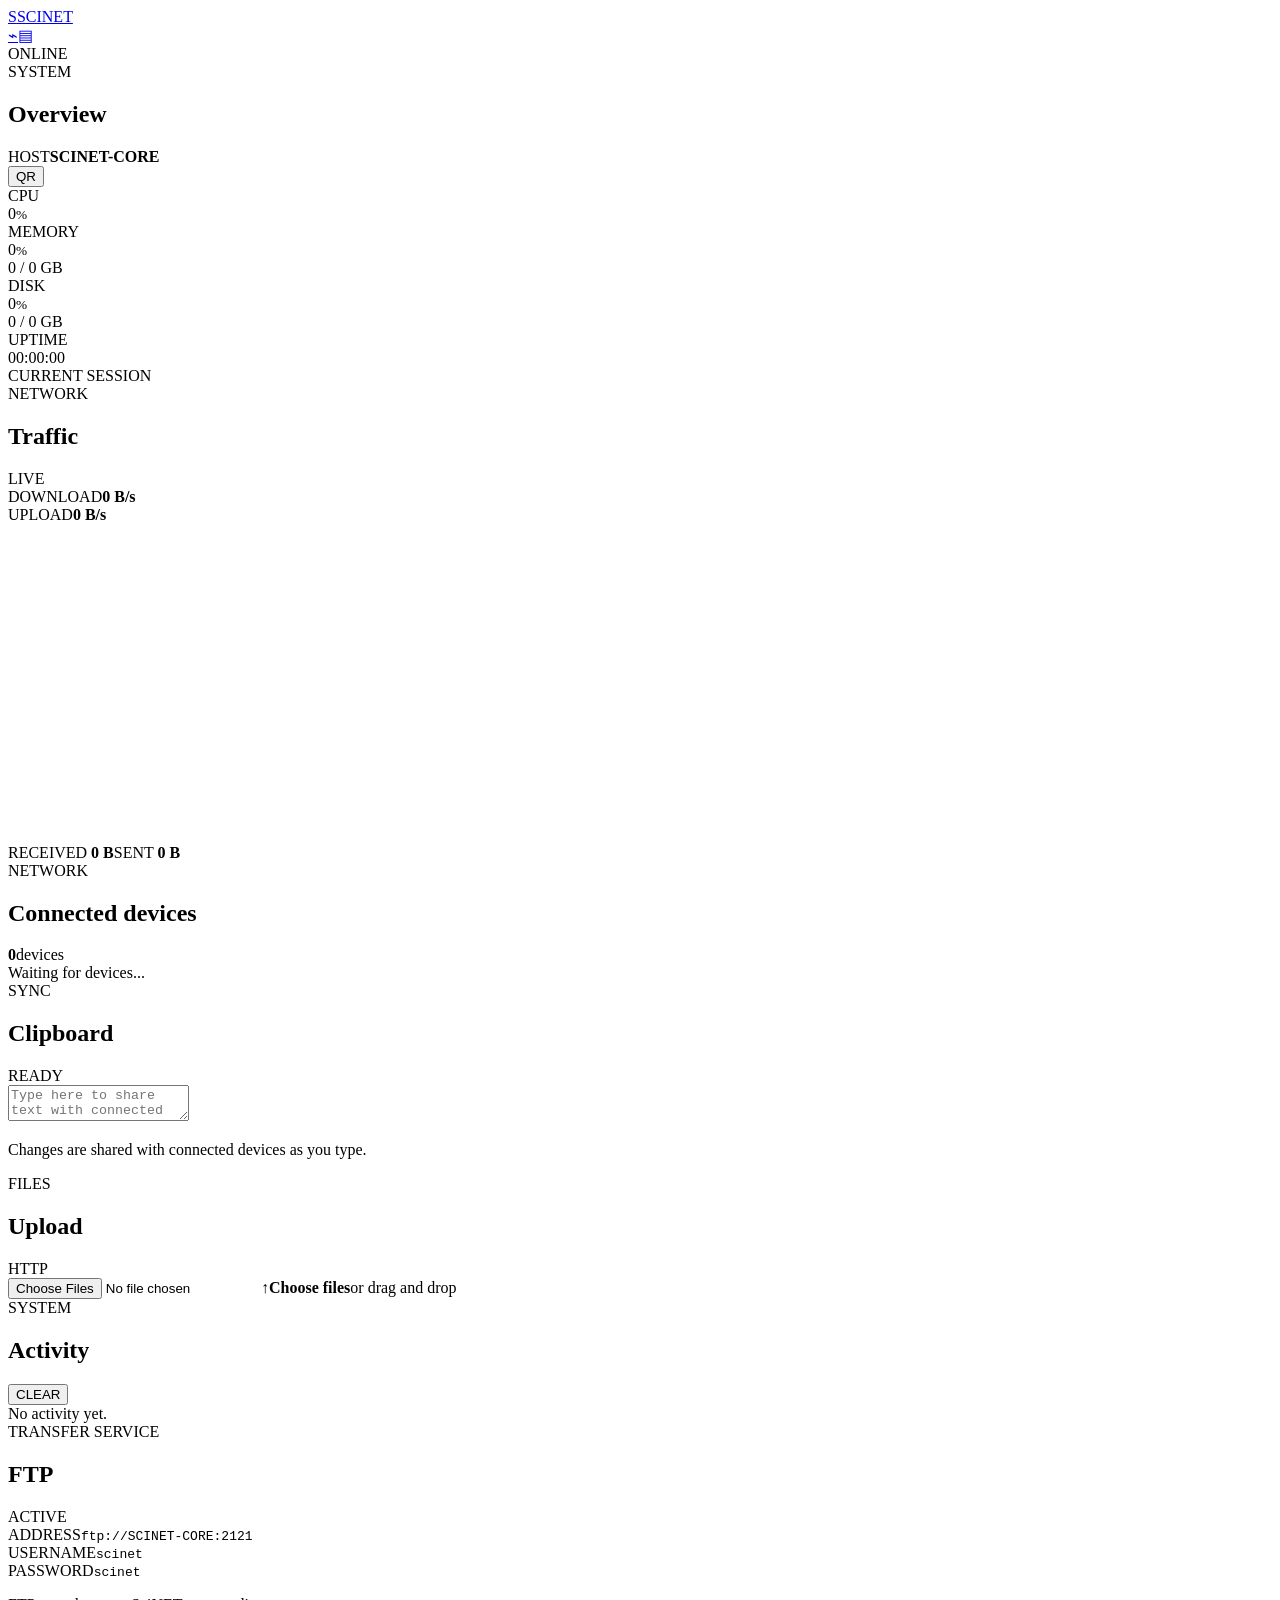
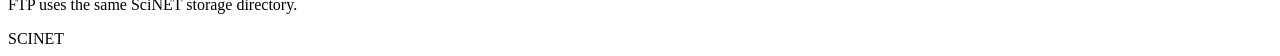
==== legacy-web/index.html @ 15b4ded8 "Start native Android client and archive web frontend" ====
<!doctype html>
<html lang="en">
<head>
  <meta charset="utf-8">
  <meta name="viewport" content="width=device-width, initial-scale=1">
  <meta name="theme-color" content="#0b0d10">
  <meta name="apple-mobile-web-app-capable" content="yes">
  <meta name="apple-mobile-web-app-status-bar-style" content="black-translucent">
  <link rel="manifest" href="/manifest.webmanifest">
  <link rel="icon" href="/static/icon.svg" type="image/svg+xml">
  <title>SciNET</title>
  <link rel="stylesheet" href="/static/style.css">
</head>
<body>
<div class="app-shell">
<header class="topbar"><a class="brand" href="/"><span class="brand-mark">S</span><span class="brand-name">SCINET</span></a><div class="topbar-actions"><a class="file-shortcut" href="/control" aria-label="Remote control" title="Remote control">⌁</a><a class="file-shortcut" href="/files" aria-label="Open file manager" title="File manager">▤</a><button class="file-shortcut install-app" id="installApp" type="button" hidden aria-label="Install SciNET" title="Install SciNET">↓</button><div class="top-status"><span class="status-dot"></span><span id="connectionText">ONLINE</span></div></div></header>
<main>
<section class="page-head"><div><div class="section-kicker">SYSTEM</div><h1>Overview</h1></div><div class="head-actions"><div class="host-info"><span>HOST</span><strong id="hostname">SCINET-CORE</strong></div><button class="qr-button" id="openQr" type="button" aria-label="Show QR code">QR</button></div></section>

<section class="stats-grid">
<article class="card stat-card"><div class="label">CPU</div><div class="stat-main"><span id="cpu">0</span><small>%</small></div><div class="meter"><i id="cpuBar"></i></div></article>
<article class="card stat-card"><div class="label">MEMORY</div><div class="stat-main"><span id="ram">0</span><small>%</small></div><div class="detail" id="ramDetail">0 / 0 GB</div><div class="meter"><i id="ramBar"></i></div></article>
<article class="card stat-card"><div class="label">DISK</div><div class="stat-main"><span id="disk">0</span><small>%</small></div><div class="detail" id="diskDetail">0 / 0 GB</div><div class="meter"><i id="diskBar"></i></div></article>
<article class="card stat-card"><div class="label">UPTIME</div><div class="stat-main uptime" id="uptime">00:00:00</div><div class="detail">CURRENT SESSION</div></article>
</section>
<section class="monitor-grid">
<article class="card network-card"><div class="section-head"><div><div class="label">NETWORK</div><h2>Traffic</h2></div><span class="pill live">LIVE</span></div><div class="traffic-values"><div><span class="traffic-label">DOWNLOAD</span><strong id="downloadRate">0 B/s</strong></div><div><span class="traffic-label">UPLOAD</span><strong id="uploadRate">0 B/s</strong></div></div><div class="network-chart"><svg viewBox="0 0 600 150" preserveAspectRatio="none"><polyline id="networkLine" points="0,140 600,140" fill="none" /></svg></div><div class="traffic-total"><span>RECEIVED <strong id="receivedTotal">0 B</strong></span><span>SENT <strong id="sentTotal">0 B</strong></span></div></article>
<article class="card devices-card monitor-devices-card"><div class="section-head"><div><div class="label">NETWORK</div><h2>Connected devices</h2></div><div class="device-count"><strong id="deviceCount">0</strong><span>devices</span></div></div><div id="deviceList" class="device-list"><div class="empty">Waiting for devices...</div></div></article>
</section>

<section class="phase2-grid">

<article class="card clipboard-card"><div class="section-head"><div><div class="label">SYNC</div><h2>Clipboard</h2></div><span class="pill" id="clipboardState">READY</span></div><textarea id="clipboardText" aria-label="Live shared clipboard" placeholder="Type here to share text with connected devices..." spellcheck="false"></textarea><p class="clipboard-hint">Changes are shared with connected devices as you type.</p></article>
<article class="card transfer-card upload-card"><div class="section-head"><div><div class="label">FILES</div><h2>Upload</h2></div><span class="pill">HTTP</span></div><label class="dropzone" id="dropzone"><input type="file" id="fileInput" multiple><span class="upload-mark">↑</span><strong>Choose files</strong><span>or drag and drop</span></label><div id="uploadList" class="upload-list"></div></article>
</section>

<section class="transfer-grid lower-grid"><article class="card events-card"><div class="section-head"><div><div class="label">SYSTEM</div><h2>Activity</h2></div><button class="button" id="clearEvents">CLEAR</button></div><div id="eventList" class="event-list"><div class="empty">No activity yet.</div></div></article><article class="card transfer-card"><div class="section-head"><div><div class="label">TRANSFER SERVICE</div><h2>FTP</h2></div><span class="pill live">ACTIVE</span></div><div class="ftp-grid"><div><span class="ftp-label">ADDRESS</span><code id="ftpAddress">ftp://SCINET-CORE:2121</code></div><div><span class="ftp-label">USERNAME</span><code>scinet</code></div><div><span class="ftp-label">PASSWORD</span><code>scinet</code></div></div><p class="ftp-note">FTP uses the same SciNET storage directory.</p></article>
</section>
</main><footer>SCINET</footer>
</div>
<div class="modal-backdrop" id="qrModal" hidden><div class="qr-modal" role="dialog" aria-modal="true" aria-labelledby="qrTitle"><div class="section-head"><div><div class="label">CONNECTION</div><h2 id="qrTitle">SciNET QR</h2></div><button class="modal-close" id="closeQr" type="button" aria-label="Close">×</button></div><div class="qr-wrap"><img id="qrCode" src="/api/qr" alt="SciNET local connection QR code"></div><code id="webAddress">Loading local address...</code><div class="qr-actions"><button class="button" id="copyAddress">COPY ADDRESS</button></div></div></div>
<script src="/static/app.js"></script>
</body></html>
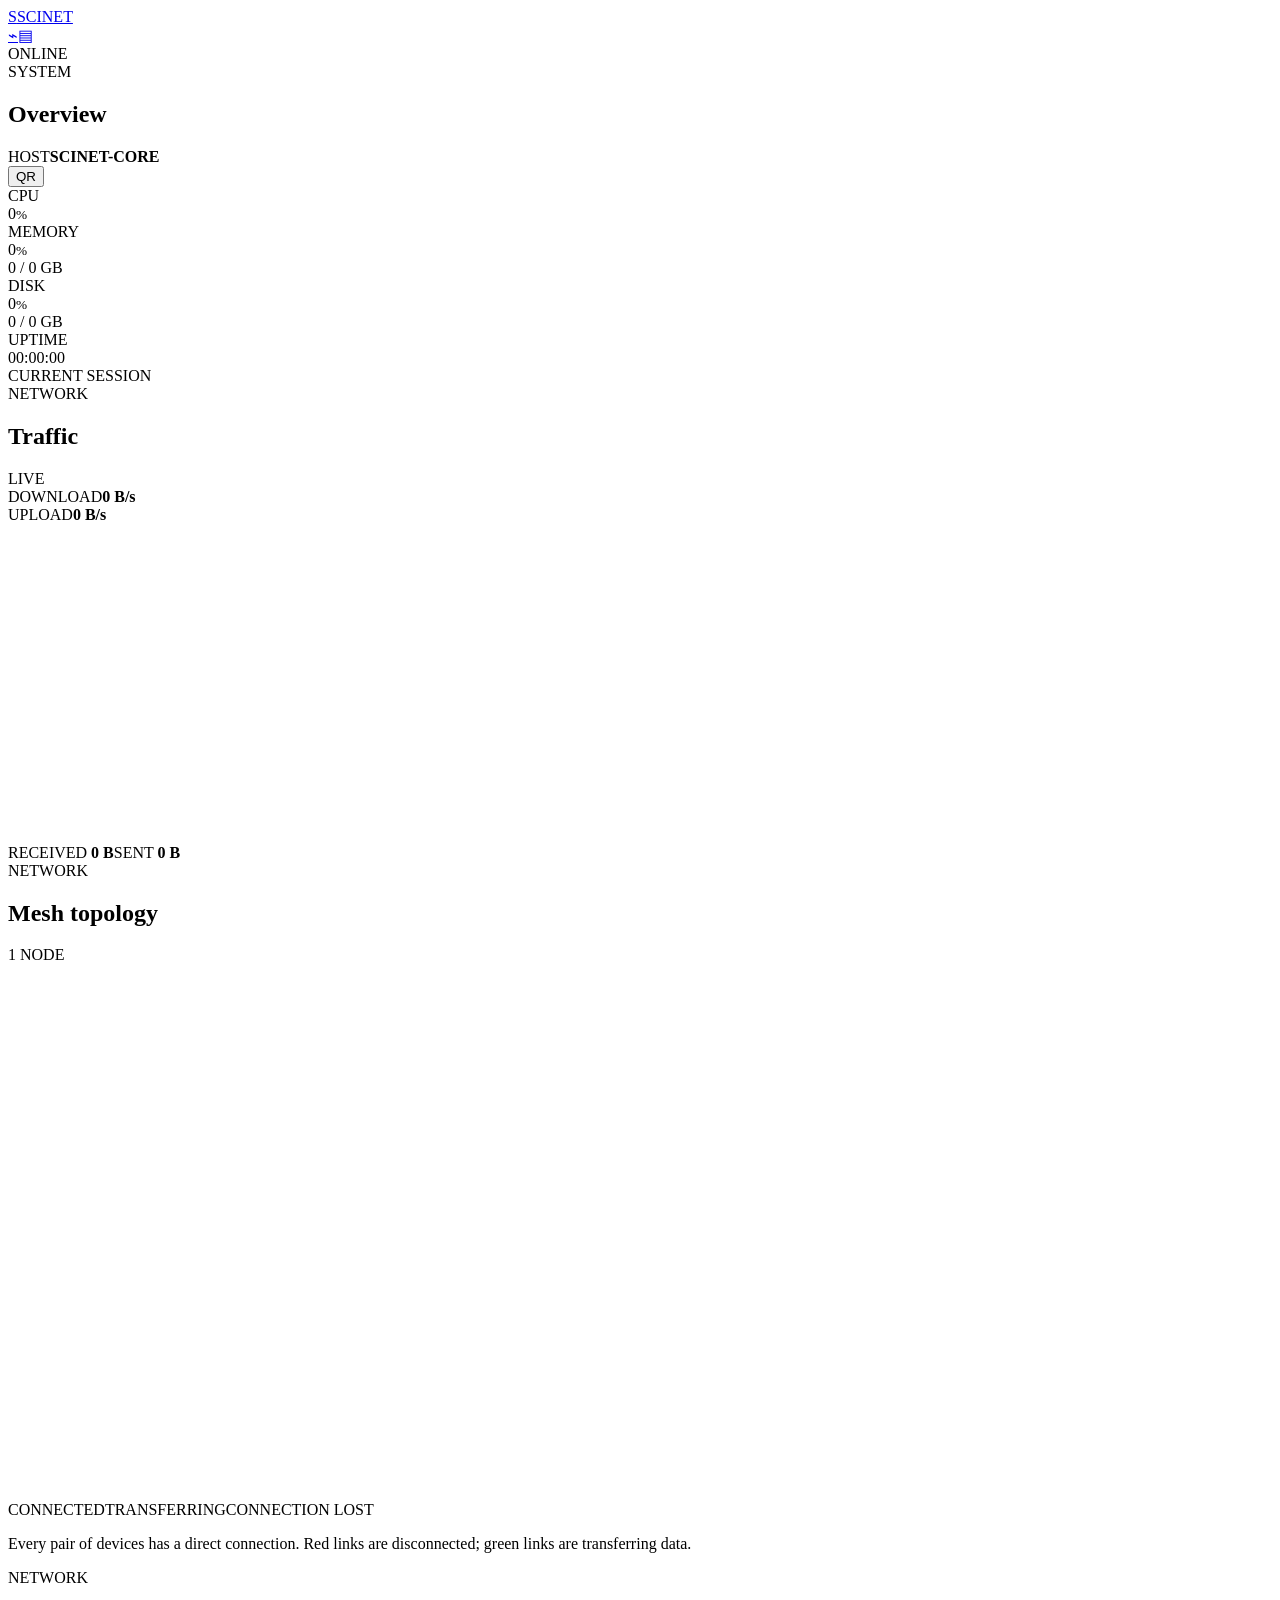
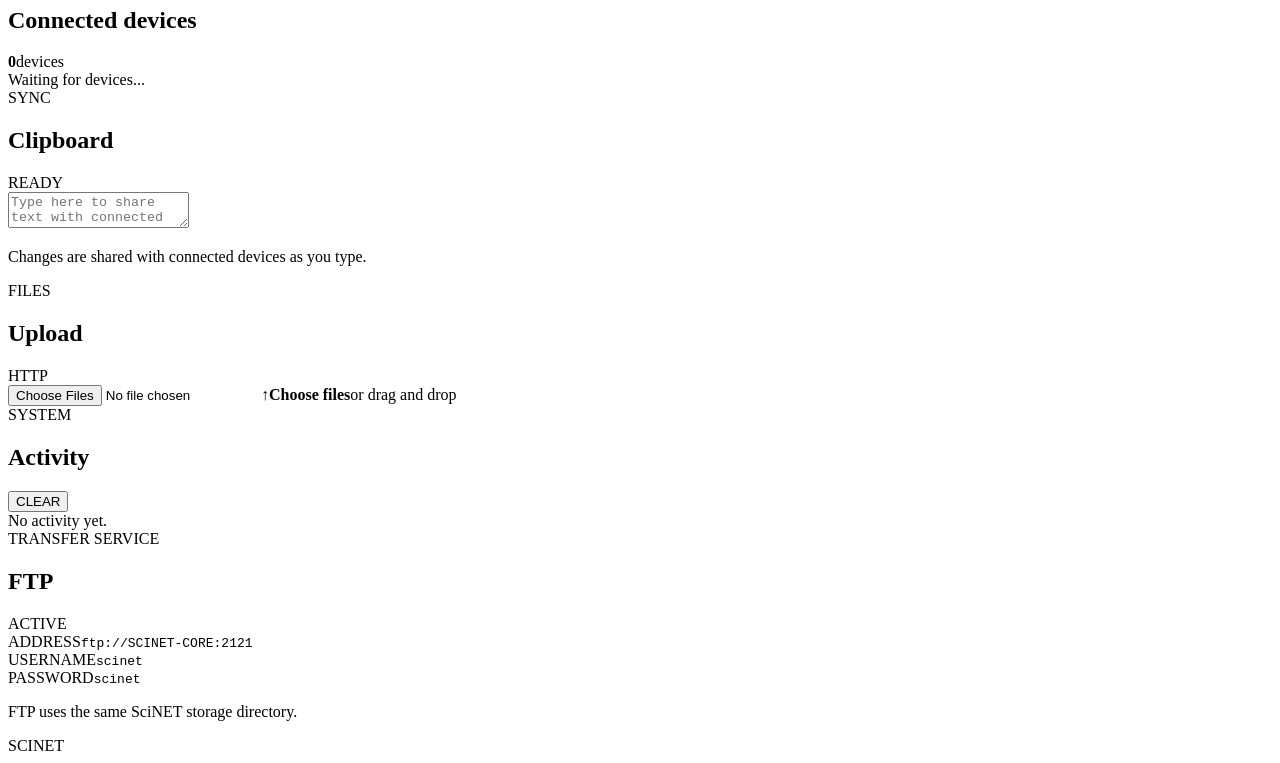
==== commit 893e81a9: "Add full mesh topology widget beneath traffic" ====
--- a/legacy-web/index.html
+++ b/legacy-web/index.html
@@ -25,6 +25,7 @@
 </section>
 <section class="monitor-grid">
 <article class="card network-card"><div class="section-head"><div><div class="label">NETWORK</div><h2>Traffic</h2></div><span class="pill live">LIVE</span></div><div class="traffic-values"><div><span class="traffic-label">DOWNLOAD</span><strong id="downloadRate">0 B/s</strong></div><div><span class="traffic-label">UPLOAD</span><strong id="uploadRate">0 B/s</strong></div></div><div class="network-chart"><svg viewBox="0 0 600 150" preserveAspectRatio="none"><polyline id="networkLine" points="0,140 600,140" fill="none" /></svg></div><div class="traffic-total"><span>RECEIVED <strong id="receivedTotal">0 B</strong></span><span>SENT <strong id="sentTotal">0 B</strong></span></div></article>
+<article class="card mesh-card"><div class="section-head"><div><div class="label">NETWORK</div><h2>Mesh topology</h2></div><span class="pill live" id="meshNodeCount">1 NODE</span></div><div class="mesh-graph" id="meshGraph" role="img" aria-label="SciNET full-mesh network topology"><svg id="meshSvg" viewBox="0 0 760 320" preserveAspectRatio="xMidYMid meet"><g id="meshEdges"></g><g id="meshNodes"></g></svg></div><div class="mesh-legend"><span><i class="mesh-state connected"></i>CONNECTED</span><span><i class="mesh-state transferring"></i>TRANSFERRING</span><span><i class="mesh-state lost"></i>CONNECTION LOST</span></div><p class="mesh-hint">Every pair of devices has a direct connection. Red links are disconnected; green links are transferring data.</p></article>
 <article class="card devices-card monitor-devices-card"><div class="section-head"><div><div class="label">NETWORK</div><h2>Connected devices</h2></div><div class="device-count"><strong id="deviceCount">0</strong><span>devices</span></div></div><div id="deviceList" class="device-list"><div class="empty">Waiting for devices...</div></div></article>
 </section>
 
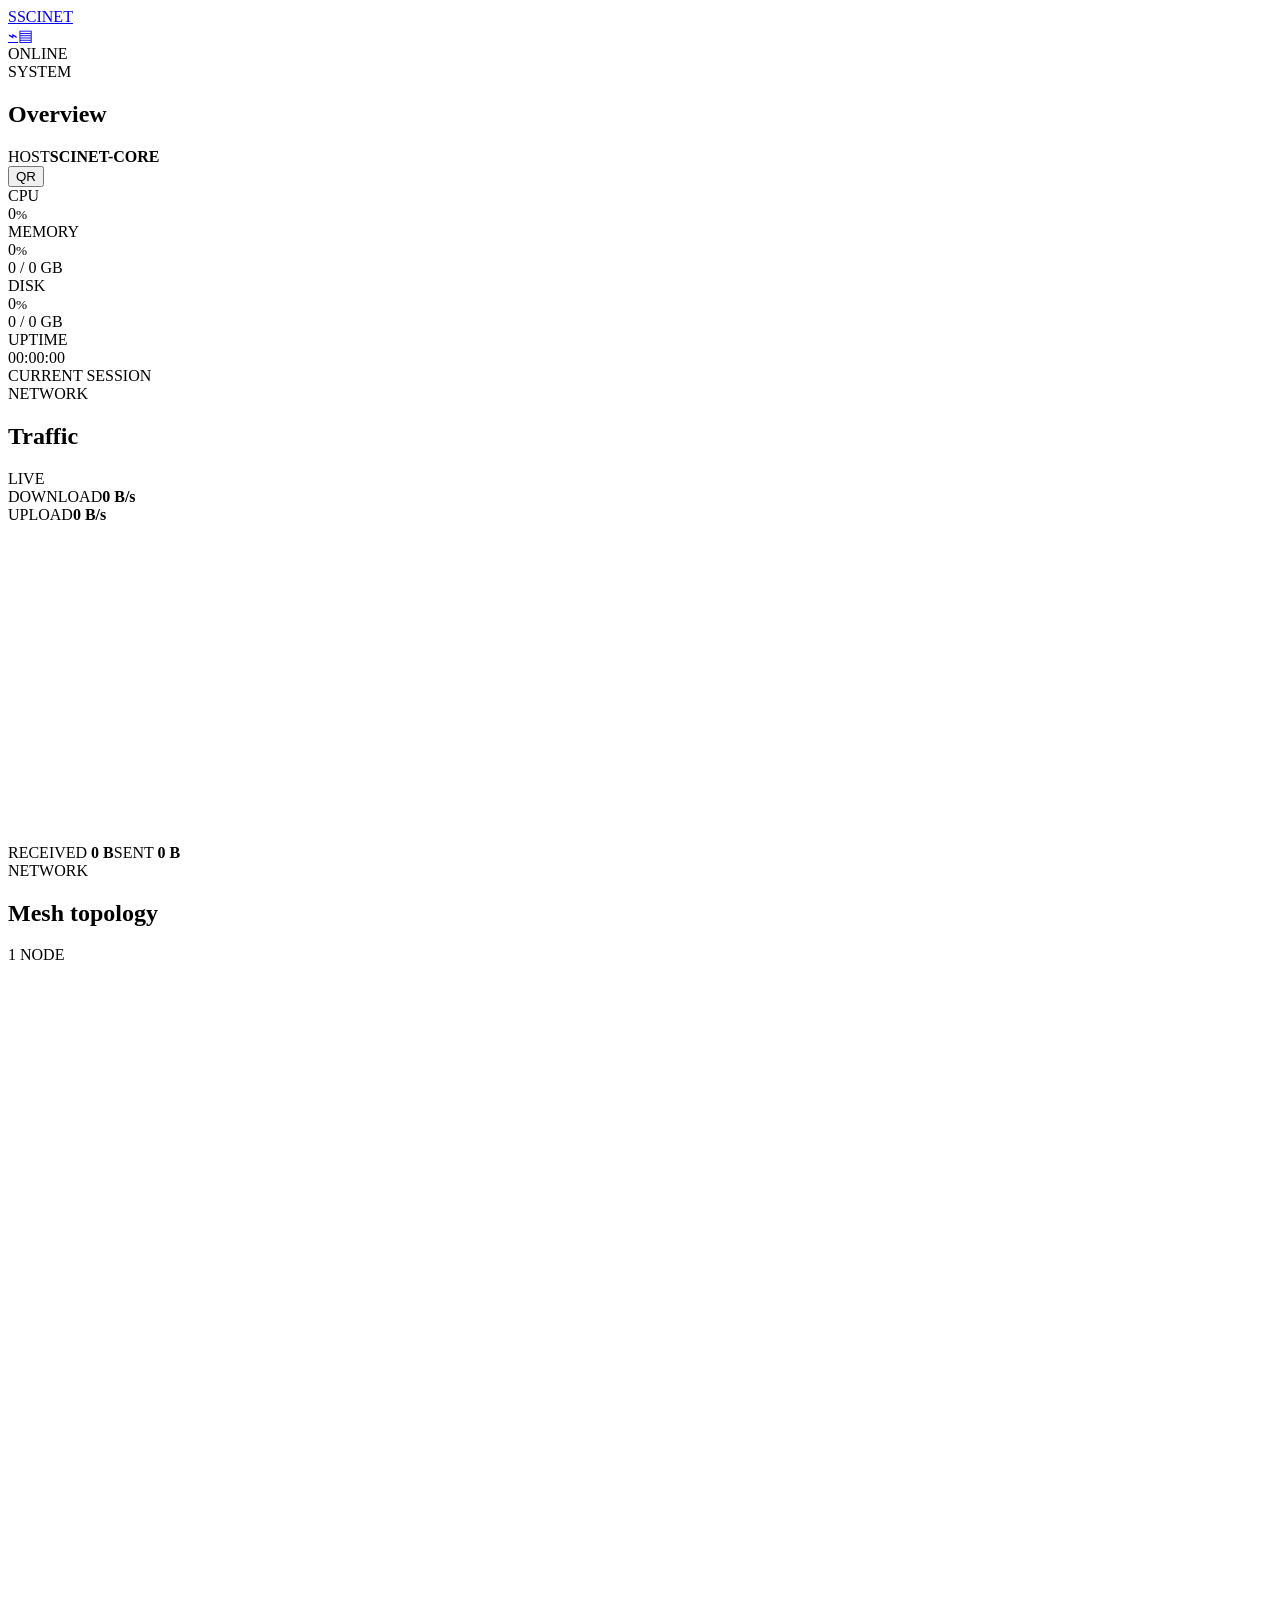
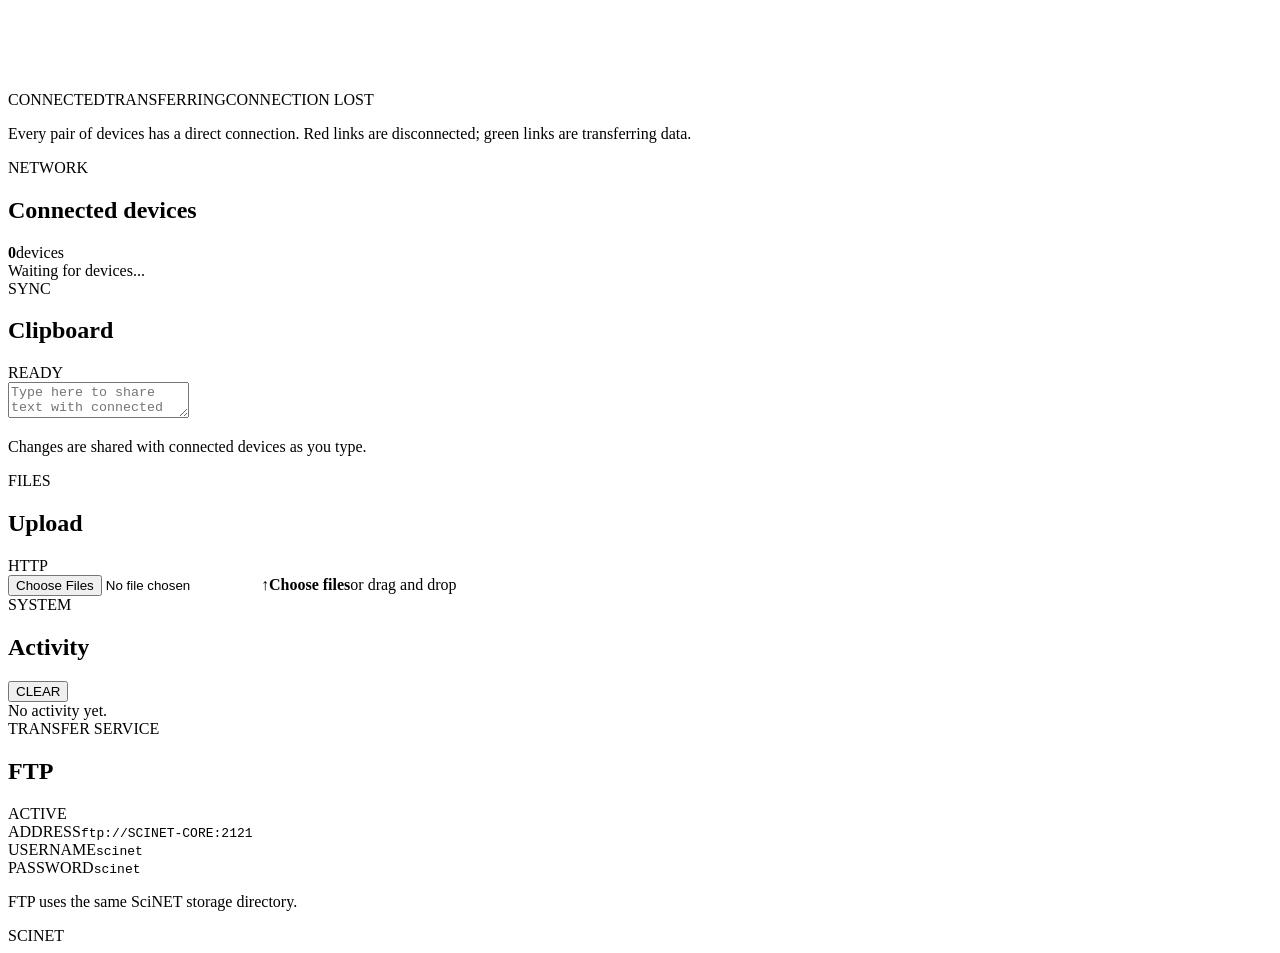
==== commit 2d943e9f: "Fit the mesh graph to the existing dashboard grid" ====
--- a/legacy-web/index.html
+++ b/legacy-web/index.html
@@ -25,7 +25,7 @@
 </section>
 <section class="monitor-grid">
 <article class="card network-card"><div class="section-head"><div><div class="label">NETWORK</div><h2>Traffic</h2></div><span class="pill live">LIVE</span></div><div class="traffic-values"><div><span class="traffic-label">DOWNLOAD</span><strong id="downloadRate">0 B/s</strong></div><div><span class="traffic-label">UPLOAD</span><strong id="uploadRate">0 B/s</strong></div></div><div class="network-chart"><svg viewBox="0 0 600 150" preserveAspectRatio="none"><polyline id="networkLine" points="0,140 600,140" fill="none" /></svg></div><div class="traffic-total"><span>RECEIVED <strong id="receivedTotal">0 B</strong></span><span>SENT <strong id="sentTotal">0 B</strong></span></div></article>
-<article class="card mesh-card"><div class="section-head"><div><div class="label">NETWORK</div><h2>Mesh topology</h2></div><span class="pill live" id="meshNodeCount">1 NODE</span></div><div class="mesh-graph" id="meshGraph" role="img" aria-label="SciNET full-mesh network topology"><svg id="meshSvg" viewBox="0 0 760 320" preserveAspectRatio="xMidYMid meet"><g id="meshEdges"></g><g id="meshNodes"></g></svg></div><div class="mesh-legend"><span><i class="mesh-state connected"></i>CONNECTED</span><span><i class="mesh-state transferring"></i>TRANSFERRING</span><span><i class="mesh-state lost"></i>CONNECTION LOST</span></div><p class="mesh-hint">Every pair of devices has a direct connection. Red links are disconnected; green links are transferring data.</p></article>
+<article class="card mesh-card"><div class="section-head"><div><div class="label">NETWORK</div><h2>Mesh topology</h2></div><span class="pill live" id="meshNodeCount">1 NODE</span></div><div class="mesh-graph" id="meshGraph" role="img" aria-label="SciNET full-mesh network topology"><svg id="meshSvg" viewBox="0 0 560 320" preserveAspectRatio="xMidYMid meet"><g id="meshEdges"></g><g id="meshNodes"></g></svg></div><div class="mesh-legend"><span><i class="mesh-state connected"></i>CONNECTED</span><span><i class="mesh-state transferring"></i>TRANSFERRING</span><span><i class="mesh-state lost"></i>CONNECTION LOST</span></div><p class="mesh-hint">Every pair of devices has a direct connection. Red links are disconnected; green links are transferring data.</p></article>
 <article class="card devices-card monitor-devices-card"><div class="section-head"><div><div class="label">NETWORK</div><h2>Connected devices</h2></div><div class="device-count"><strong id="deviceCount">0</strong><span>devices</span></div></div><div id="deviceList" class="device-list"><div class="empty">Waiting for devices...</div></div></article>
 </section>
 
